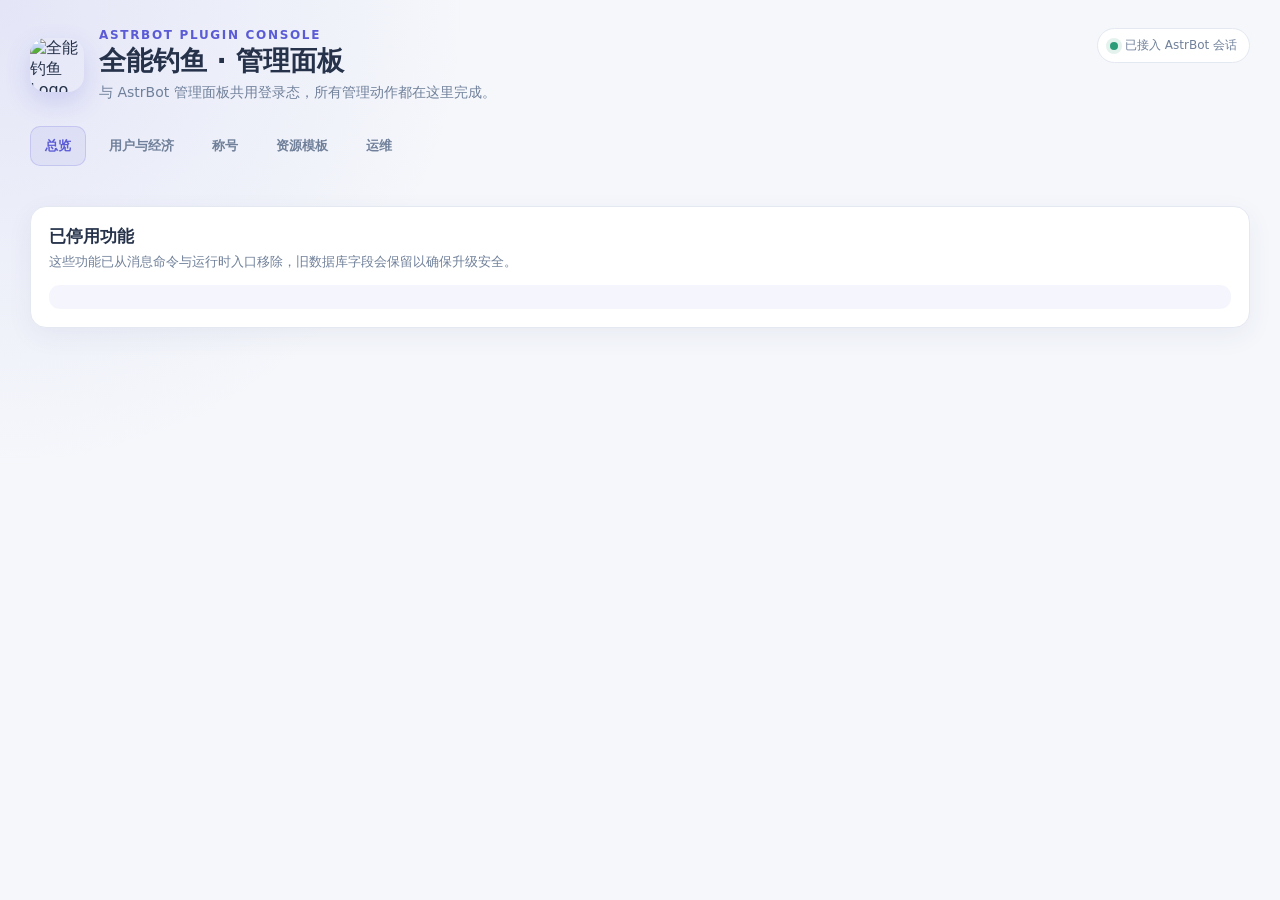
==== manager/dashboard.html @ ae782734 "feat: move fishing administration into AstrBot panel" ====
<!doctype html>
<html lang="zh-CN">
<head>
  <meta charset="utf-8" />
  <meta name="viewport" content="width=device-width,initial-scale=1" />
  <title>全能钓鱼 · AstrBot 管理</title>
  <style>
    :root{font-family:Inter,ui-sans-serif,system-ui,-apple-system,"Segoe UI","Microsoft YaHei",sans-serif;color:#25324a;background:#f5f7fb;--primary:#5b5bd6;--primary-2:#7778ea;--ink:#25324a;--muted:#70809a;--line:#e4e8f1;--card:#fff;--danger:#d45270;--success:#2c9b78;}
    @media(prefers-color-scheme:dark){:root{color:#edf1ff;background:#151722;--ink:#edf1ff;--muted:#aab3ca;--line:#2b3042;--card:#202436}}
    *{box-sizing:border-box}body{margin:0;min-height:100vh;background:radial-gradient(circle at 0 0,rgba(103,103,221,.12),transparent 30%),var(--bg,#f5f7fb)}
    .shell{max-width:1320px;margin:0 auto;padding:28px 30px 48px}.top{display:flex;align-items:flex-start;justify-content:space-between;gap:24px;margin-bottom:24px}.brand{display:flex;gap:15px;align-items:center}.brand img{width:54px;height:54px;border-radius:16px;object-fit:cover;box-shadow:0 10px 26px #5b5bd633}.eyebrow{font-size:12px;letter-spacing:.14em;text-transform:uppercase;color:var(--primary);font-weight:800}.title{font-size:27px;line-height:1.15;margin:3px 0 0;color:var(--ink)}.sub{margin:8px 0 0;color:var(--muted);font-size:14px}.badge{display:inline-flex;align-items:center;gap:7px;border:1px solid var(--line);border-radius:999px;padding:8px 12px;color:var(--muted);font-size:12px;background:var(--card)}.dot{width:8px;height:8px;border-radius:50%;background:var(--success);box-shadow:0 0 0 4px #2c9b7820}
    .tabs{display:flex;gap:8px;flex-wrap:wrap;margin-bottom:22px}.tab{border:1px solid transparent;background:transparent;color:var(--muted);padding:10px 14px;border-radius:10px;cursor:pointer;font-weight:700}.tab.active{color:var(--primary);background:#5b5bd614;border-color:#5b5bd633}.tab:hover{background:#5b5bd60f}
    .grid{display:grid;grid-template-columns:repeat(4,minmax(0,1fr));gap:14px}.card{background:var(--card);border:1px solid var(--line);border-radius:16px;box-shadow:0 8px 26px #2c3c6810;padding:18px}.metric-label{font-size:12px;color:var(--muted)}.metric-value{font-size:28px;font-weight:800;margin-top:10px;color:var(--ink)}.metric-note{font-size:12px;color:var(--muted);margin-top:5px}.section{margin-top:18px}.section-head{display:flex;align-items:center;justify-content:space-between;gap:12px;margin-bottom:14px}.section h2{font-size:17px;margin:0}.section p{color:var(--muted);font-size:13px;margin:5px 0 0}.toolbar{display:flex;gap:9px;flex-wrap:wrap;margin-bottom:14px}.input,.select,.textarea{width:100%;border:1px solid var(--line);background:transparent;color:var(--ink);border-radius:10px;padding:10px 11px;font:inherit}.toolbar .input{max-width:280px}.button{border:0;border-radius:10px;padding:10px 13px;font-weight:700;cursor:pointer;color:#fff;background:var(--primary)}.button:hover{background:var(--primary-2)}.button.secondary{color:var(--primary);background:#5b5bd614;border:1px solid #5b5bd633}.button.danger{background:#d4527015;color:var(--danger);border:1px solid #d4527033}.button:disabled{opacity:.55;cursor:not-allowed}
    .table-wrap{overflow:auto;border:1px solid var(--line);border-radius:12px}.table{border-collapse:collapse;width:100%;min-width:640px}.table th,.table td{padding:11px 12px;border-bottom:1px solid var(--line);text-align:left;font-size:13px;vertical-align:top}.table th{font-size:12px;color:var(--muted);background:#5b5bd608;white-space:nowrap}.table tr:last-child td{border-bottom:0}.muted{color:var(--muted)}.pill{display:inline-flex;padding:4px 8px;border-radius:999px;font-size:11px;background:#5b5bd614;color:var(--primary)}
    .form-grid{display:grid;grid-template-columns:repeat(2,minmax(0,1fr));gap:12px}.field label{display:block;font-weight:700;font-size:12px;color:var(--muted);margin-bottom:6px}.field.full{grid-column:1/-1}.actions{display:flex;gap:8px;flex-wrap:wrap;margin-top:12px}.empty{padding:32px;text-align:center;color:var(--muted)}.notice{padding:12px 14px;border-radius:11px;background:#5b5bd610;color:var(--muted);font-size:13px}.toast{position:fixed;right:24px;bottom:24px;max-width:360px;z-index:3;padding:13px 16px;border-radius:12px;background:var(--ink);color:var(--card);box-shadow:0 12px 30px #0003}.hidden{display:none!important}
    @media(max-width:900px){.grid{grid-template-columns:repeat(2,minmax(0,1fr))}.top{flex-direction:column}.shell{padding:22px 16px 36px}}@media(max-width:560px){.grid,.form-grid{grid-template-columns:1fr}.title{font-size:23px}}
  </style>
</head>
<body>
<div id="app" class="shell">
  <header class="top"><div class="brand"><img src="/api/plug/astrbot_plugin_fishing/logo" alt="全能钓鱼 Logo"><div><div class="eyebrow">AstrBot Plugin Console</div><h1 class="title">全能钓鱼 · 管理面板</h1><p class="sub">与 AstrBot 管理面板共用登录态，所有管理动作都在这里完成。</p></div></div><span class="badge"><i class="dot"></i>已接入 AstrBot 会话</span></header>
  <nav class="tabs" aria-label="管理分区"><button class="tab active" data-tab="overview">总览</button><button class="tab" data-tab="users">用户与经济</button><button class="tab" data-tab="titles">称号</button><button class="tab" data-tab="templates">资源模板</button><button class="tab" data-tab="ops">运维</button></nav>
  <main>
    <section id="overview" class="view"><div id="metrics" class="grid"></div><div class="section card"><div class="section-head"><div><h2>已停用功能</h2><p>这些功能已从消息命令与运行时入口移除，旧数据库字段会保留以确保升级安全。</p></div></div><div id="disabled" class="notice"></div></div></section>
    <section id="users" class="view hidden"><div class="section card"><div class="section-head"><div><h2>用户与经济</h2><p>管理员命令已移除；在此设置或调整用户金币、高级货币和基础资料。</p></div><button class="button secondary" data-refresh="users">刷新</button></div><div class="toolbar"><input id="user-search" class="input" placeholder="搜索用户 ID 或昵称"><button class="button secondary" id="search-users">搜索</button></div><div class="table-wrap"><table class="table"><thead><tr><th>用户</th><th>金币</th><th>高级货币</th><th>操作</th></tr></thead><tbody id="users-body"></tbody></table></div></div><div class="section card"><div class="section-head"><div><h2>用户操作</h2><p>“设置”覆盖当前值；“增减”按输入值变更。</p></div></div><div class="form-grid"><div class="field"><label for="currency-user">用户 ID</label><input id="currency-user" class="input" placeholder="用户 ID"></div><div class="field"><label for="currency-kind">货币</label><select id="currency-kind" class="select"><option value="coins">金币</option><option value="premium_currency">高级货币</option></select></div><div class="field"><label for="currency-mode">模式</label><select id="currency-mode" class="select"><option value="set">设置为</option><option value="delta">增减</option></select></div><div class="field"><label for="currency-amount">数量</label><input id="currency-amount" class="input" type="number" step="1"></div></div><div class="actions"><button class="button" id="save-currency">保存货币</button></div></div></section>
    <section id="titles" class="view hidden"><div class="section card"><div class="section-head"><div><h2>称号管理</h2><p>创建称号、授予或移除用户称号。</p></div><button class="button secondary" data-refresh="titles">刷新</button></div><div class="table-wrap"><table class="table"><thead><tr><th>ID</th><th>名称</th><th>描述</th><th>显示格式</th></tr></thead><tbody id="titles-body"></tbody></table></div></div><div class="section card"><div class="form-grid"><div class="field"><label>操作</label><select id="title-action" class="select"><option value="create_title">创建称号</option><option value="grant_title">授予称号</option><option value="revoke_title">移除称号</option></select></div><div class="field"><label>用户 ID（授予/移除时填写）</label><input id="title-user" class="input"></div><div class="field"><label>称号名称</label><input id="title-name" class="input"></div><div class="field"><label>显示格式（创建时可选）</label><input id="title-format" class="input" value="{name}"></div><div class="field full"><label>描述（创建时填写）</label><textarea id="title-description" class="textarea" rows="3"></textarea></div></div><div class="actions"><button class="button" id="save-title">执行</button></div></div></section>
    <section id="templates" class="view hidden"><div class="section card"><div class="section-head"><div><h2>资源模板</h2><p>查看鱼、鱼竿、鱼饵、饰品、道具模板。详细增删改通过同源 API 完成，避免再开放管理员消息命令。</p></div><button class="button secondary" data-refresh="templates">刷新</button></div><div id="templates-content"></div></div></section>
    <section id="ops" class="view hidden"><div class="section card"><div class="section-head"><div><h2>运维操作</h2><p>涉及批量变更的操作都在面板内完成，并在 AstrBot 日志中留下记录。</p></div></div><div class="actions"><button class="button secondary" data-action="sync_initial_data">同步初始设定</button><button class="button secondary" data-action="replenish_zones">补充鱼池</button><button class="button danger" data-action="cleanup_red_packets">清理过期红包</button></div><div class="section"><h2>全体发放道具</h2><div class="form-grid"><div class="field"><label>类型</label><select id="reward-type" class="select"><option value="item">道具</option><option value="bait">鱼饵</option><option value="fish">鱼</option><option value="rod">鱼竿</option><option value="accessory">饰品</option></select></div><div class="field"><label>ID</label><input id="reward-id" class="input" type="number"></div><div class="field"><label>数量</label><input id="reward-quantity" class="input" type="number" value="1" min="1"></div><div class="field"><label>鱼品质（仅鱼类）</label><input id="reward-quality" class="input" type="number" value="0" min="0" max="1"></div></div><div class="actions"><button class="button" data-action="reward_all_items">向全部注册用户发放</button></div></div></div></section>
  </main>
  <div id="toast" class="toast hidden" role="status"></div>
</div>
<script>
const BASE='/api/plug/astrbot_plugin_fishing';
const $=s=>document.querySelector(s); const $$=s=>Array.from(document.querySelectorAll(s));
function toast(message){const el=$('#toast'); el.textContent=message; el.classList.remove('hidden'); clearTimeout(window.__toast); window.__toast=setTimeout(()=>el.classList.add('hidden'),3200)}
async function api(path, options={}){const res=await fetch(BASE+path,{headers:{'Content-Type':'application/json',...(options.headers||{})},...options}); const data=await res.json().catch(()=>({success:false,message:'响应格式无效'})); if(!res.ok||data.success===false) throw new Error(data.message||'请求失败'); return data}
function showTab(id){$$('.view').forEach(v=>v.classList.toggle('hidden',v.id!==id)); $$('.tab').forEach(t=>t.classList.toggle('active',t.dataset.tab===id)); if(id==='overview')loadOverview(); if(id==='users')loadUsers(); if(id==='titles')loadTitles(); if(id==='templates')loadTemplates()}
$$('.tab').forEach(btn=>btn.addEventListener('click',()=>showTab(btn.dataset.tab)));
async function loadOverview(){const d=await api('/overview'); const labels={users:'用户',fish:'鱼类',rods:'鱼竿',baits:'鱼饵',accessories:'饰品',items:'道具',titles:'称号',zones:'鱼塘',shops:'商店',gacha:'卡池'}; $('#metrics').innerHTML=Object.entries(d.counts).map(([k,v])=>`<div class="card"><div class="metric-label">${labels[k]||k}</div><div class="metric-value">${v}</div><div class="metric-note">实时统计</div></div>`).join(''); $('#disabled').textContent=d.disabled_features.join(' · ')}
async function loadUsers(){const search=encodeURIComponent($('#user-search').value||''); const d=await api('/users?limit=200&search='+search); $('#users-body').innerHTML=d.rows.length?d.rows.map(u=>`<tr><td><strong>${esc(u.nickname||'未设置')}</strong><br><span class="muted">${esc(u.user_id||'')}</span></td><td>${u.coins??0}</td><td>${u.premium_currency??0}</td><td><button class="button secondary quick-user" data-id="${esc(u.user_id||'')}">填入操作</button></td></tr>`).join(''):'<tr><td colspan="4" class="empty">没有匹配用户</td></tr>'; $$('.quick-user').forEach(b=>b.onclick=()=>{$('#currency-user').value=b.dataset.id; showTab('users')})}
async function loadTitles(){const d=await api('/titles'); $('#titles-body').innerHTML=d.rows.length?d.rows.map(t=>`<tr><td>${t.title_id}</td><td><strong>${esc(t.name)}</strong></td><td>${esc(t.description||'')}</td><td><span class="pill">${esc(t.display_format||'{name}')}</span></td></tr>`).join(''):'<tr><td colspan="4" class="empty">暂无称号</td></tr>'}
async function loadTemplates(){const d=await api('/templates'); const groups=[['fish','鱼类'],['rods','鱼竿'],['baits','鱼饵'],['accessories','饰品'],['items','道具']]; $('#templates-content').innerHTML=groups.map(([key,label])=>`<div class="section"><div class="section-head"><h2>${label}</h2><span class="pill">${(d[key]||[]).length} 条</span></div><div class="table-wrap"><table class="table"><thead><tr><th>ID</th><th>名称</th><th>描述</th></tr></thead><tbody>${(d[key]||[]).slice(0,80).map(x=>`<tr><td>${x.id??x.item_id??x.fish_id??x.rod_id??x.bait_id??x.accessory_id??''}</td><td>${esc(x.name||'')}</td><td>${esc(x.description||'')}</td></tr>`).join('')||'<tr><td colspan="3" class="empty">暂无数据</td></tr>'}</tbody></table></div></div>`).join('')}
function esc(value){return String(value??'').replace(/[&<>"']/g,c=>({'&':'&amp;','<':'&lt;','>':'&gt;','"':'&quot;',"'":'&#39;'}[c]))}
async function doAction(action, extra={}){try{const d=await api('/action',{method:'POST',body:JSON.stringify({action,...extra})}); toast(d.message||'操作完成'); await loadOverview()}catch(e){toast(e.message)}}
$('#search-users').onclick=loadUsers; $('[data-refresh="users"]').onclick=loadUsers; $('[data-refresh="titles"]').onclick=loadTitles; $('[data-refresh="templates"]').onclick=loadTemplates;
$('#save-currency').onclick=()=>doAction('adjust_currency',{user_id:$('#currency-user').value.trim(),currency:$('#currency-kind').value,mode:$('#currency-mode').value,amount:Number($('#currency-amount').value)});
$('#save-title').onclick=()=>{const action=$('#title-action').value; doAction(action,{user_id:$('#title-user').value.trim(),name:$('#title-name').value.trim(),title:$('#title-name').value.trim(),description:$('#title-description').value.trim(),display_format:$('#title-format').value.trim()})};
$$('[data-action]').forEach(b=>b.onclick=()=>{const action=b.dataset.action;if(action==='reward_all_items')return doAction(action,{item_type:$('#reward-type').value,item_id:Number($('#reward-id').value),quantity:Number($('#reward-quantity').value),quality_level:Number($('#reward-quality').value)}); if(confirm('确认执行此操作？'))doAction(action)});
loadOverview();
</script>
</body>
</html>
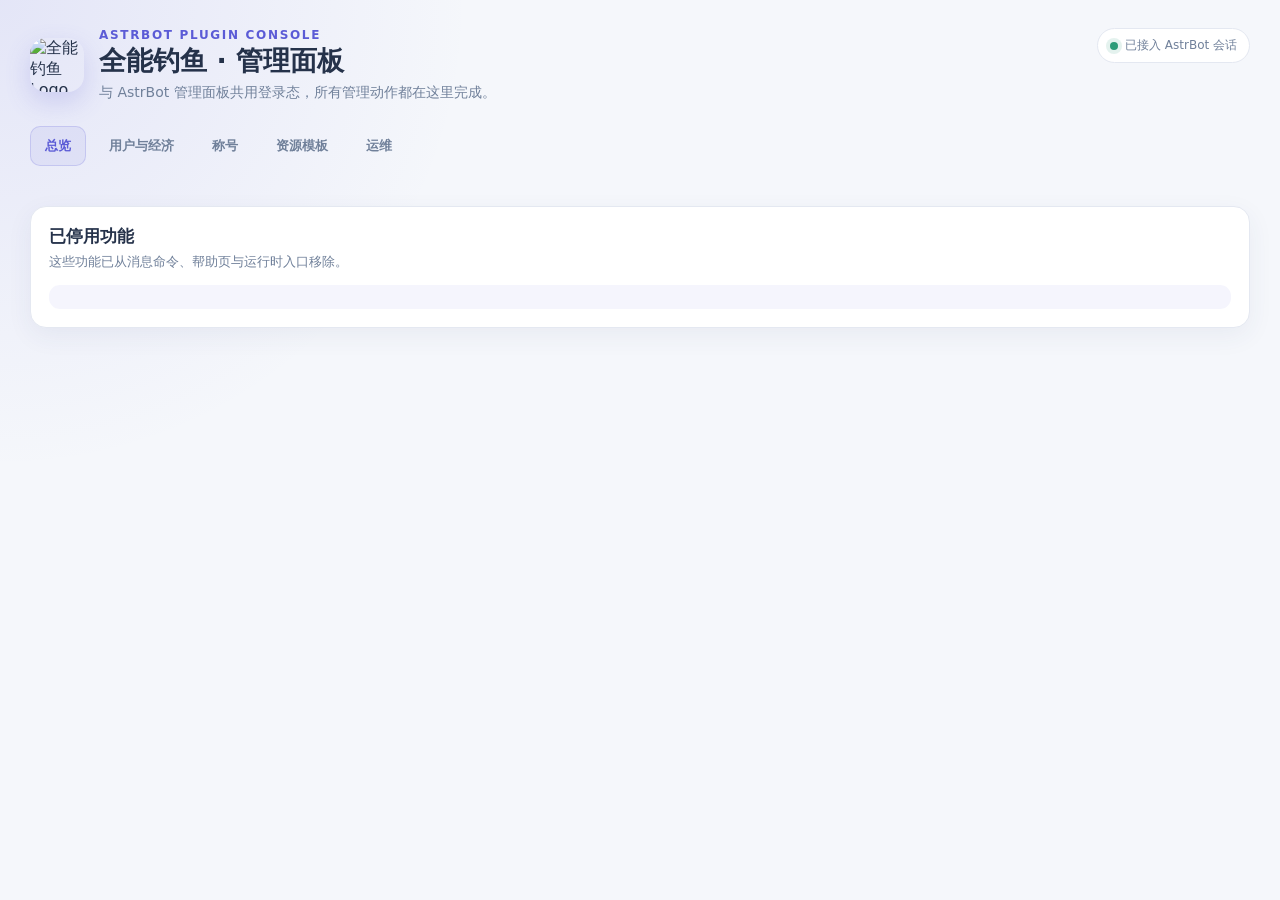
==== commit 37d9d0d3: "refactor: remove legacy migration compatibility" ====
--- a/manager/dashboard.html
+++ b/manager/dashboard.html
@@ -21,7 +21,7 @@
   <header class="top"><div class="brand"><img src="/api/plug/astrbot_plugin_fishing/logo" alt="全能钓鱼 Logo"><div><div class="eyebrow">AstrBot Plugin Console</div><h1 class="title">全能钓鱼 · 管理面板</h1><p class="sub">与 AstrBot 管理面板共用登录态，所有管理动作都在这里完成。</p></div></div><span class="badge"><i class="dot"></i>已接入 AstrBot 会话</span></header>
   <nav class="tabs" aria-label="管理分区"><button class="tab active" data-tab="overview">总览</button><button class="tab" data-tab="users">用户与经济</button><button class="tab" data-tab="titles">称号</button><button class="tab" data-tab="templates">资源模板</button><button class="tab" data-tab="ops">运维</button></nav>
   <main>
-    <section id="overview" class="view"><div id="metrics" class="grid"></div><div class="section card"><div class="section-head"><div><h2>已停用功能</h2><p>这些功能已从消息命令与运行时入口移除，旧数据库字段会保留以确保升级安全。</p></div></div><div id="disabled" class="notice"></div></div></section>
+    <section id="overview" class="view"><div id="metrics" class="grid"></div><div class="section card"><div class="section-head"><div><h2>已停用功能</h2><p>这些功能已从消息命令、帮助页与运行时入口移除。</p></div></div><div id="disabled" class="notice"></div></div></section>
     <section id="users" class="view hidden"><div class="section card"><div class="section-head"><div><h2>用户与经济</h2><p>管理员命令已移除；在此设置或调整用户金币、高级货币和基础资料。</p></div><button class="button secondary" data-refresh="users">刷新</button></div><div class="toolbar"><input id="user-search" class="input" placeholder="搜索用户 ID 或昵称"><button class="button secondary" id="search-users">搜索</button></div><div class="table-wrap"><table class="table"><thead><tr><th>用户</th><th>金币</th><th>高级货币</th><th>操作</th></tr></thead><tbody id="users-body"></tbody></table></div></div><div class="section card"><div class="section-head"><div><h2>用户操作</h2><p>“设置”覆盖当前值；“增减”按输入值变更。</p></div></div><div class="form-grid"><div class="field"><label for="currency-user">用户 ID</label><input id="currency-user" class="input" placeholder="用户 ID"></div><div class="field"><label for="currency-kind">货币</label><select id="currency-kind" class="select"><option value="coins">金币</option><option value="premium_currency">高级货币</option></select></div><div class="field"><label for="currency-mode">模式</label><select id="currency-mode" class="select"><option value="set">设置为</option><option value="delta">增减</option></select></div><div class="field"><label for="currency-amount">数量</label><input id="currency-amount" class="input" type="number" step="1"></div></div><div class="actions"><button class="button" id="save-currency">保存货币</button></div></div></section>
     <section id="titles" class="view hidden"><div class="section card"><div class="section-head"><div><h2>称号管理</h2><p>创建称号、授予或移除用户称号。</p></div><button class="button secondary" data-refresh="titles">刷新</button></div><div class="table-wrap"><table class="table"><thead><tr><th>ID</th><th>名称</th><th>描述</th><th>显示格式</th></tr></thead><tbody id="titles-body"></tbody></table></div></div><div class="section card"><div class="form-grid"><div class="field"><label>操作</label><select id="title-action" class="select"><option value="create_title">创建称号</option><option value="grant_title">授予称号</option><option value="revoke_title">移除称号</option></select></div><div class="field"><label>用户 ID（授予/移除时填写）</label><input id="title-user" class="input"></div><div class="field"><label>称号名称</label><input id="title-name" class="input"></div><div class="field"><label>显示格式（创建时可选）</label><input id="title-format" class="input" value="{name}"></div><div class="field full"><label>描述（创建时填写）</label><textarea id="title-description" class="textarea" rows="3"></textarea></div></div><div class="actions"><button class="button" id="save-title">执行</button></div></div></section>
     <section id="templates" class="view hidden"><div class="section card"><div class="section-head"><div><h2>资源模板</h2><p>查看鱼、鱼竿、鱼饵、饰品、道具模板。详细增删改通过同源 API 完成，避免再开放管理员消息命令。</p></div><button class="button secondary" data-refresh="templates">刷新</button></div><div id="templates-content"></div></div></section>
